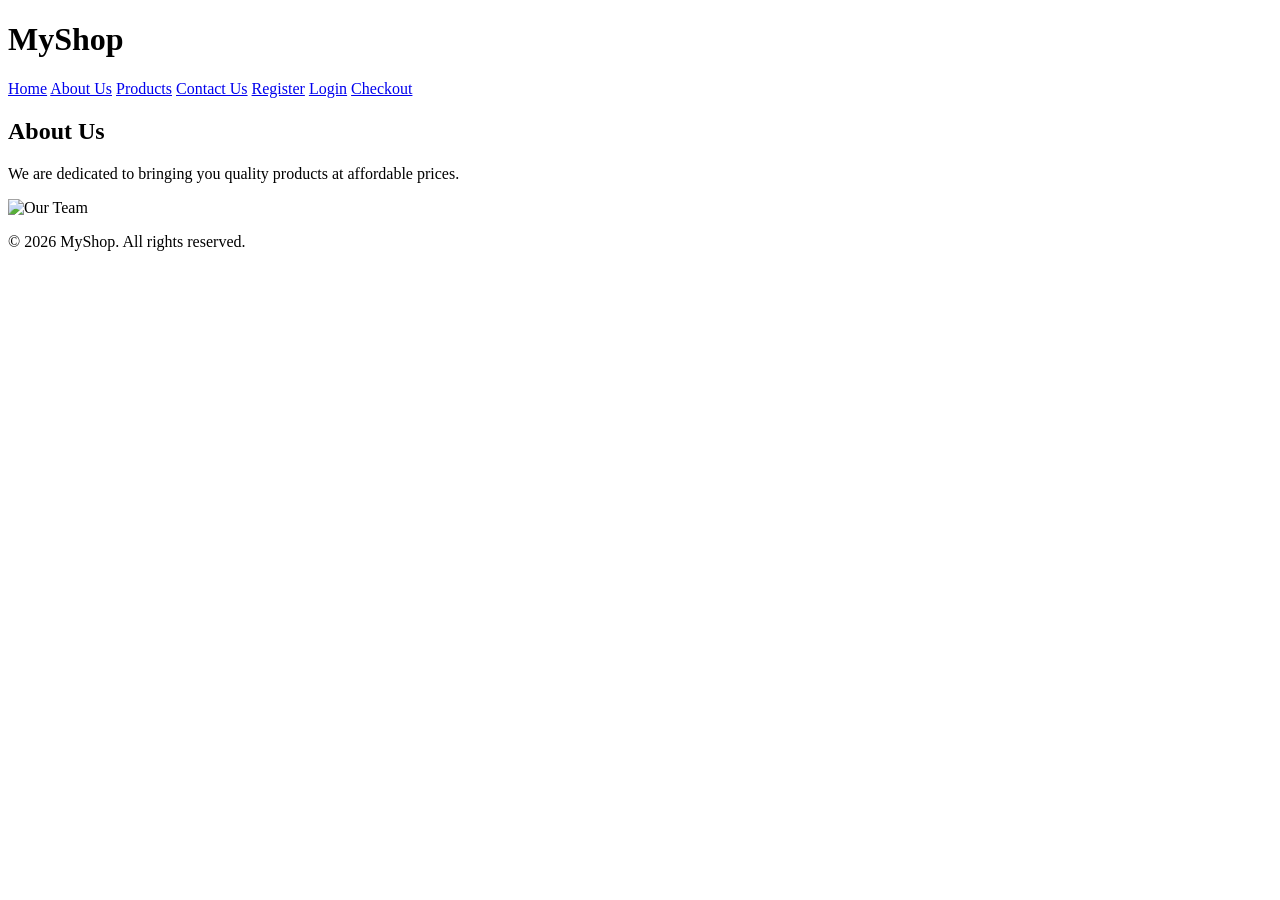
==== about.html @ ad54ba46 "Add files via upload" ====
<!DOCTYPE html>
<html lang="en">
<head>
  <meta charset="UTF-8">
  <meta name="viewport" content="width=device-width, initial-scale=1.0">
  <title>About Us - MyShop</title>
  <link rel="stylesheet" href="css/style.css">
</head>
<body>
  <header>
    <h1>MyShop</h1>
    <nav>
      <a href="index.html">Home</a>
      <a href="about.html">About Us</a>
      <a href="products.html">Products</a>
      <a href="contact.html">Contact Us</a>
      <a href="register.html">Register</a>
      <a href="login.html">Login</a>
      <a href="checkout.html">Checkout</a>
    </nav>
  </header>

  <section class="about">
    <h2>About Us</h2>
    <p>We are dedicated to bringing you quality products at affordable prices.</p>
    
    <div class="team">
      <img src="images/team-group.jpg" alt="Our Team">
    </div>
  </section>

  <footer>
    <p>&copy; 2026 MyShop. All rights reserved.</p>
  </footer>
</body>
</html>
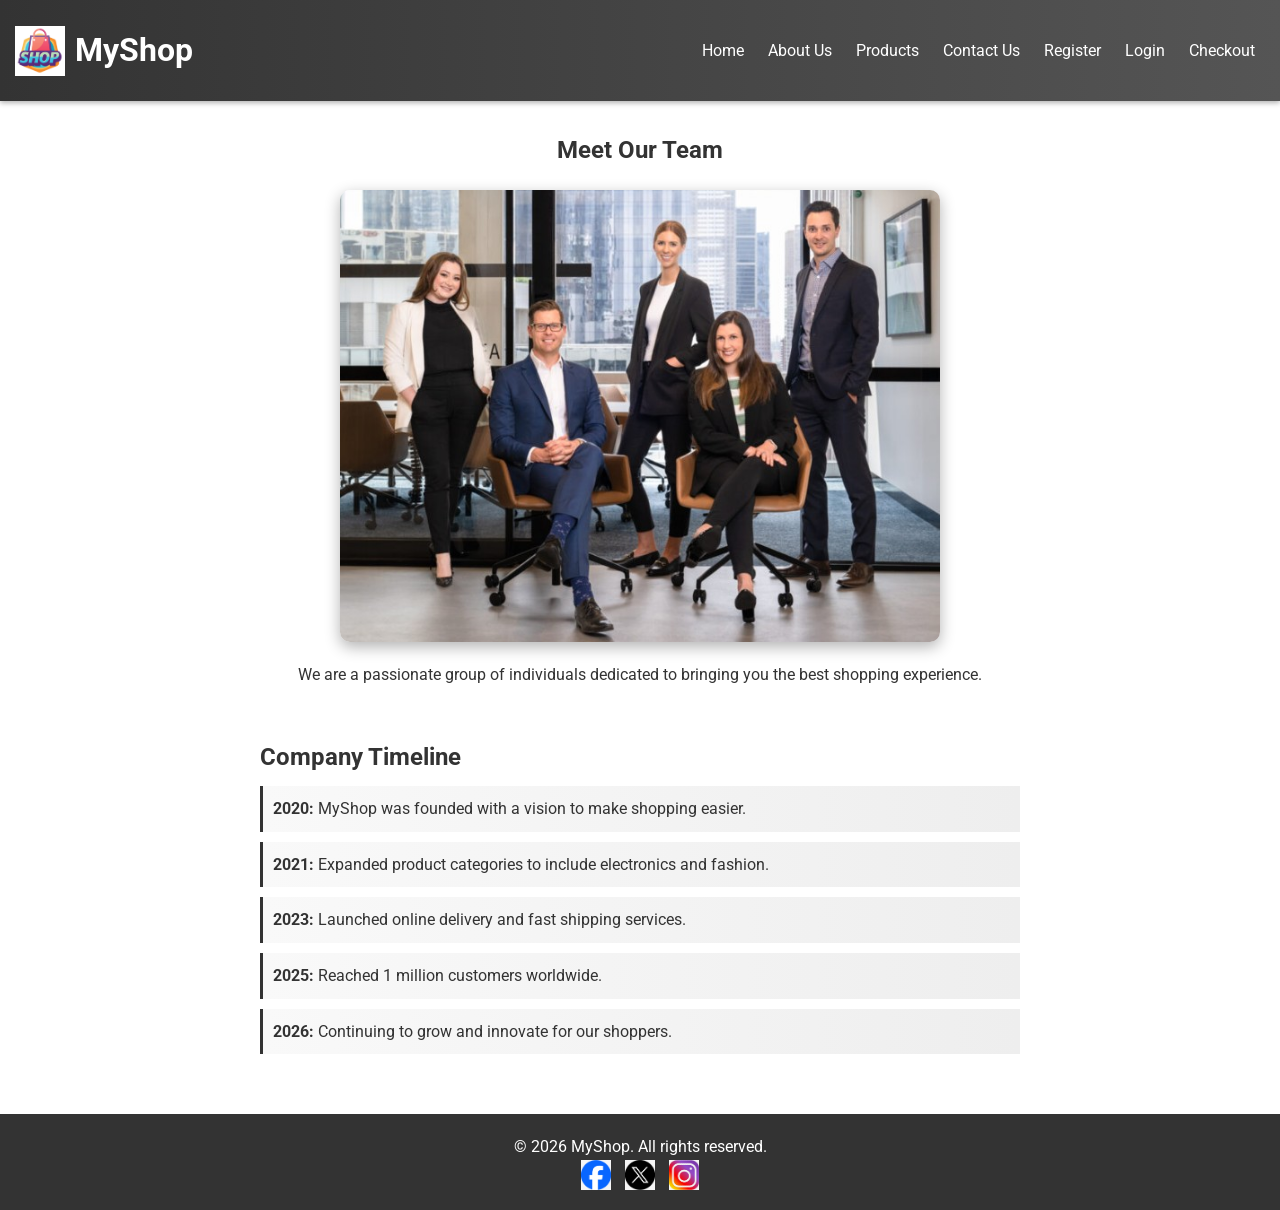
==== commit 3dedf464: "Add files via upload" ====
--- a/about.html
+++ b/about.html
@@ -2,13 +2,15 @@
 <html lang="en">
 <head>
   <meta charset="UTF-8">
-  <meta name="viewport" content="width=device-width, initial-scale=1.0">
   <title>About Us - MyShop</title>
   <link rel="stylesheet" href="css/style.css">
 </head>
 <body>
   <header>
-    <h1>MyShop</h1>
+    <div class="logo">
+      <img src="images/logo.png" alt="MyShop Logo">
+      <h1>MyShop</h1>
+    </div>
     <nav>
       <a href="index.html">Home</a>
       <a href="about.html">About Us</a>
@@ -21,16 +23,29 @@
   </header>
 
   <section class="about">
-    <h2>About Us</h2>
-    <p>We are dedicated to bringing you quality products at affordable prices.</p>
-    
-    <div class="team">
-      <img src="images/team-group.jpg" alt="Our Team">
-    </div>
+    <h2>Meet Our Team</h2>
+    <img src="images/team-group.jpg" alt="Our Team" class="team-photo">
+    <p>We are a passionate group of individuals dedicated to bringing you the best shopping experience.</p>
+  </section>
+
+  <section class="timeline">
+    <h2>Company Timeline</h2>
+    <ul>
+      <li><strong>2020:</strong> MyShop was founded with a vision to make shopping easier.</li>
+      <li><strong>2021:</strong> Expanded product categories to include electronics and fashion.</li>
+      <li><strong>2023:</strong> Launched online delivery and fast shipping services.</li>
+      <li><strong>2025:</strong> Reached 1 million customers worldwide.</li>
+      <li><strong>2026:</strong> Continuing to grow and innovate for our shoppers.</li>
+    </ul>
   </section>
 
   <footer>
     <p>&copy; 2026 MyShop. All rights reserved.</p>
+    <div class="social-icons">
+      <img src="images/facebook.png" alt="Facebook">
+      <img src="images/twitter.png" alt="Twitter">
+      <img src="images/instagram.png" alt="Instagram">
+    </div>
   </footer>
 </body>
 </html>
--- a/css/style.css
+++ b/css/style.css
@@ -0,0 +1,330 @@
+@import url('https://fonts.googleapis.com/css2?family=Roboto:wght@400;700&display=swap');
+
+* {
+  margin: 0;
+  padding: 0;
+  box-sizing: border-box;
+}
+
+body {
+  font-family: 'Roboto', sans-serif;
+  background: #fff;
+  color: #333;
+  line-height: 1.6;
+}
+
+h1, h2, h3 {
+  margin: 10px 0;
+}
+
+header {
+  background: linear-gradient(90deg, #333, #555);
+  color: white;
+  padding: 15px;
+  display: flex;
+  justify-content: space-between;
+  align-items: center;
+  box-shadow: 0 2px 5px rgba(0,0,0,0.3);
+}
+
+.logo {
+  display: flex;
+  align-items: center;
+  gap: 10px;
+}
+
+.logo img {
+  width: 50px;
+  height: 50px;
+  transform: rotate(0deg);
+  transition: transform 0.3s ease;
+}
+
+.logo img:hover {
+  transform: rotate(10deg) scale(1.1);
+}
+
+nav a {
+  color: white;
+  margin: 0 10px;
+  text-decoration: none;
+  transition: color 0.3s ease;
+}
+
+nav a:hover {
+  color: #ffcc00;
+}
+
+.hero {
+  position: relative;
+  text-align: center;
+  color: white;
+}
+
+.hero-banner {
+  width: 100%;
+  height: 400px;
+  object-fit: cover;
+  filter: brightness(70%);
+}
+
+.hero-text {
+  position: absolute;
+  top: 50%;
+  left: 50%;
+  transform: translate(-50%, -50%);
+}
+
+.hero-text h2 {
+  font-size: 3em;
+  text-shadow: 2px 2px 5px rgba(0,0,0,0.7);
+}
+
+.hero-text button {
+  background: red;
+  color: white;
+  padding: 10px 20px;
+  border: none;
+  font-size: 1em;
+  cursor: pointer;
+  border-radius: 5px;
+  transition: background 0.3s ease, transform 0.3s ease;
+}
+
+.hero-text button:hover {
+  background: darkred;
+  transform: scale(1.05);
+}
+
+.products, .featured {
+  padding: 20px;
+  text-align: center;
+}
+
+.product-grid {
+  display: grid;
+  grid-template-columns: repeat(auto-fit, minmax(220px, 1fr));
+  gap: 20px;
+}
+
+.product {
+  border: 1px solid #ccc;
+  padding: 15px;
+  background: #f9f9f9;
+  border-radius: 8px;
+  transition: transform 0.3s ease, box-shadow 0.3s ease;
+}
+
+.product:hover {
+  transform: translateY(-5px);
+  box-shadow: 0 5px 15px rgba(0,0,0,0.2);
+}
+
+.product img {
+  width: 100%;
+  height: 150px;
+  object-fit: cover;
+  border-radius: 5px;
+}
+
+.price {
+  font-weight: bold;
+  color: #e60000;
+}
+
+.rating {
+  color: #ffcc00;
+}
+
+.product button {
+  background: #333;
+  color: white;
+  padding: 8px 15px;
+  border: none;
+  border-radius: 5px;
+  cursor: pointer;
+  transition: background 0.3s ease;
+}
+
+.product button:hover {
+  background: #555;
+}
+
+.about {
+  text-align: center;
+  padding: 20px;
+}
+
+.team-photo {
+  width: 80%;
+  max-width: 600px;
+  margin: 20px auto;
+  display: block;
+  border-radius: 10px;
+  box-shadow: 0 5px 15px rgba(0,0,0,0.3);
+}
+
+.timeline {
+  padding: 20px;
+  max-width: 800px;
+  margin: 0 auto;
+}
+
+.timeline ul {
+  list-style: none;
+  padding: 0;
+}
+
+.timeline li {
+  margin: 10px 0;
+  padding: 10px;
+  border-left: 3px solid #333;
+  background: linear-gradient(90deg, #f9f9f9, #eee);
+}
+
+.register, .login, .contact-form, .checkout {
+  max-width: 600px;
+  margin: 30px auto;
+  padding: 20px;
+  background: #f9f9f9;
+  border-radius: 8px;
+  box-shadow: 0 2px 10px rgba(0,0,0,0.1);
+}
+
+.register-form, .login-form, .contact-form form, .checkout-form {
+  display: flex;
+  flex-direction: column;
+}
+
+.register-form label, .login-form label, .contact-form label, .checkout-form label {
+  margin-top: 10px;
+  font-weight: bold;
+}
+
+.register-form input, .login-form input, .contact-form input, 
+.contact-form textarea, .checkout-form input, .checkout-form select, .checkout-form textarea {
+  padding: 8px;
+  margin-top: 5px;
+  border: 1px solid #ccc;
+  border-radius: 5px;
+}
+
+.form-buttons {
+  display: flex;
+  justify-content: space-between;
+  margin-top: 15px;
+}
+
+.form-buttons button {
+  padding: 10px 20px;
+  border: none;
+  border-radius: 5px;
+  cursor: pointer;
+  transition: opacity 0.3s ease;
+}
+
+.form-buttons button[type="submit"] {
+  background: #333;
+  color: white;
+}
+
+.form-buttons button[type="reset"] {
+  background: #999;
+  color: white;
+}
+
+.form-buttons button:hover {
+  opacity: 0.9;
+}
+
+.options {
+  display: flex;
+  justify-content: space-between;
+  align-items: center;
+  margin: 10px 0;
+}
+
+.social-login {
+  text-align: center;
+  margin-top: 15px;
+}
+
+.social-login img {
+  width: 30px;
+  height: 30px;
+  margin: 0 5px;
+  cursor: pointer;
+  transition: transform 0.3s ease;
+}
+
+.social-login img:hover {
+  transform: scale(1.2);
+}
+
+.contact {
+  max-width: 600px;
+  margin: 20px auto;
+  padding: 20px;
+}
+
+.order-summary {
+  width: 100%;
+  border-collapse: collapse;
+  margin-top: 15px;
+}
+
+.order-summary th, .order-summary td {
+  border: 1px solid #ccc;
+  padding: 8px;
+  text-align: center;
+}
+
+footer {
+  background: #333;
+  color: white;
+  text-align: center;
+  padding: 20px;
+  margin-top: 30px;
+}
+
+.social-icons img {
+  width: 30px;
+  height: 30px;
+  margin: 0 5px;
+  vertical-align: middle;
+  transition: transform 0.3s ease;
+}
+
+.social-icons img:hover {
+  transform: rotate(15deg);
+}
+
+@media (max-width: 768px) {
+  nav {
+    display: flex;
+    flex-wrap: wrap;
+    justify-content: center;
+  }
+  .hero-text h2 {
+    font-size: 2em;
+  }
+  .product-grid {
+    grid-template-columns: repeat(auto-fit, minmax(180px, 1fr));
+  }
+}
+
+@media (max-width: 480px) {
+  header {
+    flex-direction: column;
+    text-align: center;
+  }
+  .logo h1 {
+    font-size: 1.5em;
+  }
+  .hero-banner {
+    height: 250px;
+  }
+  .team-photo {
+    width: 100%;
+  }
+}
